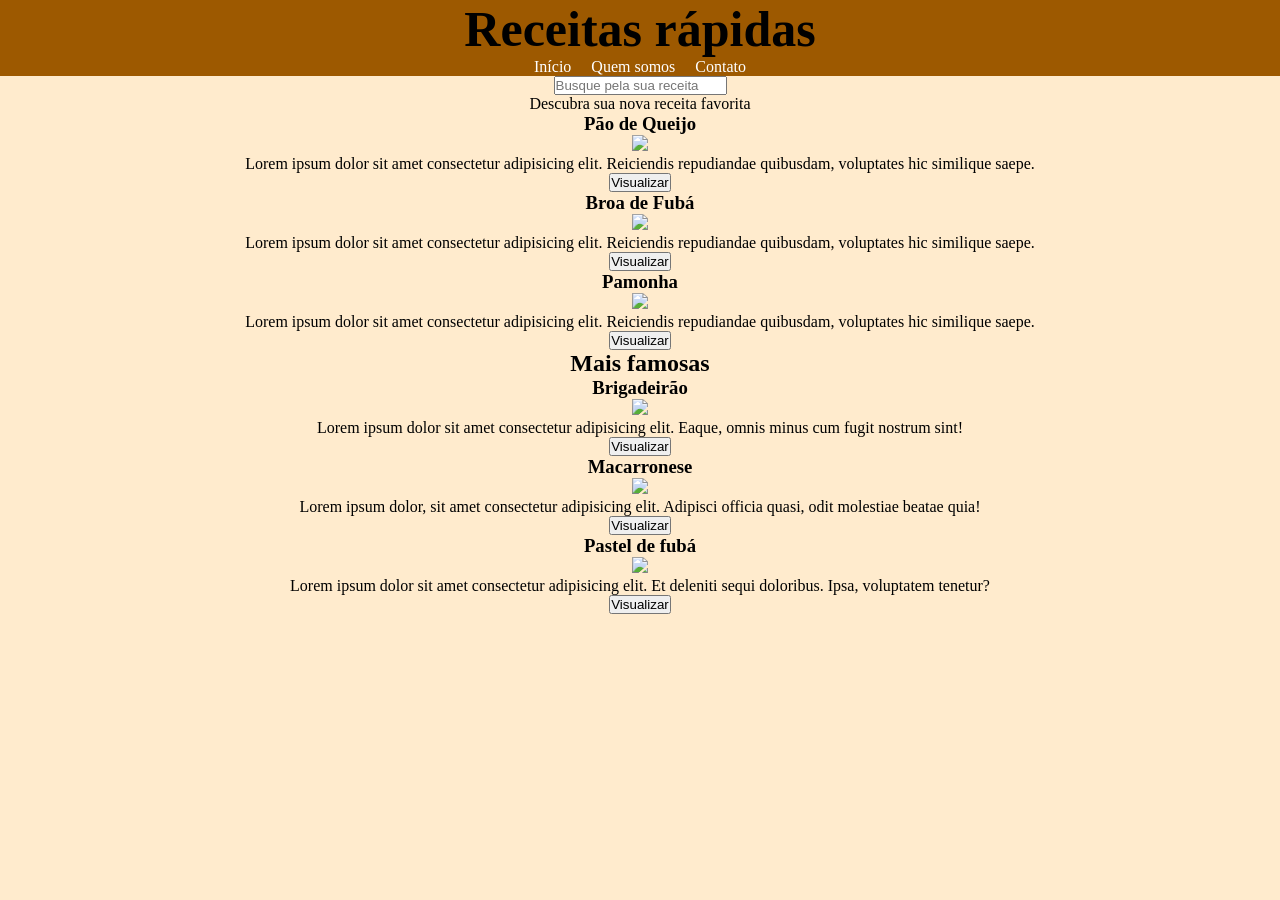
==== index.html @ e18752f6 "feat: inicialização do projeto do site" ====
<!DOCTYPE html>
<html lang="en">
<head>
    <meta charset="UTF-8">
    <meta name="viewport" content="width=device-width, initial-scale=1.0">
    <title>Recitas</title>
    <link rel="stylesheet" href="css/styles.css">
</head>
<body>
    <header>
        <h1>Receitas rápidas</h1>
        <nav>
            <ul class="container">
                <li><a href="">Início</a></li>
                <li><a href="">Quem somos</a></li>
                <li><a href="">Contato</a></li>
            </ul>
        </nav>
    </header>

    <input type="text" placeholder="Busque pela sua receita">

    <section class="mensagem">
        <div class="mensagem_bonita">Descubra sua nova receita favorita</div>
    </section>

    <section class="receitas">

        <div id="pao_de_queijo">
            <h3>Pão de Queijo</h3>
            <img src="https://amopaocaseiro.com.br/wp-content/uploads/2022/08/yt-069_pao-de-queijo_receita-840x560.jpg" width="250px">
            <p>Lorem ipsum dolor sit amet consectetur adipisicing elit. Reiciendis repudiandae quibusdam, voluptates hic similique saepe.</p>
            <div class="botao">
                <button id="botao_pao_de_queijo">Visualizar</button>
            </div>
        </div>

        <div id="broa_fuba">
            <h3>Broa de Fubá</h3>
            <img src="https://s2-receitas.glbimg.com/bExDQOujF60UhCLazfdsZPjR3VM=/0x0:1400x788/984x0/smart/filters:strip_icc()/i.s3.glbimg.com/v1/AUTH_1f540e0b94d8437dbbc39d567a1dee68/internal_photos/bs/2022/L/5/UsybpDSE29g4AFMGDZgw/broa-de-fuba-de-liquidificador-3-.jpg" width="250px">
            <p>Lorem ipsum dolor sit amet consectetur adipisicing elit. Reiciendis repudiandae quibusdam, voluptates hic similique saepe.</p>
            <div class="botao">
                <button id="botao_broa_fuba">Visualizar</button>
            </div>
        </div>
        <div id="pamonha">
            <h3>Pamonha</h3>
            <img src="https://lh7-us.googleusercontent.com/docsz/AD_4nXfeqlZA98CCDUIXiFdCMVXnkDefooN8IXIMlQglFUVJ9YD7Ez4-VrftP8QvGk1BcRuXAQNa_7Ql1G_ar7DJUKmEJ0Hapr_nHiuNu2bpE8kSt1rONJ4lWD-BtpIH9a4oX5UUzWytOy6MXAUaVUcduuPjLNc?key=DJtoaMpgU4OtshXWuo0ALA" width="250px">
            <p>Lorem ipsum dolor sit amet consectetur adipisicing elit. Reiciendis repudiandae quibusdam, voluptates hic similique saepe.</p>
            <div class="botao">
                <button id="botao_pamonha">Visualizar</button>
            </div>
        </div>
    </section>

    <section class="3_mais_famosas">
        <h2>Mais famosas</h2>
        <div id="brigadeirao">
            <h3>Brigadeirão</h3>
            <img src="https://thecookieshop.wordpress.com/wp-content/uploads/2015/09/brigadeirc3a3o-da-palmirinha-e1583860349585.jpg    " width="350px">
            <p>Lorem ipsum dolor sit amet consectetur adipisicing elit. Eaque, omnis minus cum fugit nostrum sint!</p>
            <div class="botao">
                <button id="botao_brigadeirao">Visualizar</button>
            </div>
        </div>

        <div id="macarronese">
            <h3>Macarronese</h3>
            <img src="https://porkworld.com.br/wp-content/uploads/2021/05/macarronese-receita.png" width="350px">
            <p>Lorem ipsum dolor, sit amet consectetur adipisicing elit. Adipisci officia quasi, odit molestiae beatae quia!</p>
            <div class="botao">
                <button id="botao_macarronese">Visualizar</button>
            </div>
        </div>

        <div id="pastel_fuba">
            <h3>Pastel de fubá</h3>
            <img src="https://claudia.abril.com.br/wp-content/uploads/2020/02/receita-pastel-de-fuba-com-carne-moida.jpg?quality=70&strip=info?crop=1&resize=1212,909" width="350px">
            <p>Lorem ipsum dolor sit amet consectetur adipisicing elit. Et deleniti sequi doloribus. Ipsa, voluptatem tenetur?</p>
            <div class="botao">
                <button id="botao_pastel_fuba">Visualizar</button>
            </div>
        </div>
    </section>

</body>
</html>
---- css/styles.css ----
* {
    margin: 0;
    padding:0;
    box-sizing: border-box;
}

body {
    text-align: center;
    background-color: blanchedalmond;
}

header {
    background-color: rgb(157, 89, 0);
}

h1 {
    font-size: 50px;
}

.container {
    display: flex;
    gap: 20px;
    justify-content: center;
}

a {
    color: white;
    text-decoration: none;
}

ul {
    list-style: none;
}
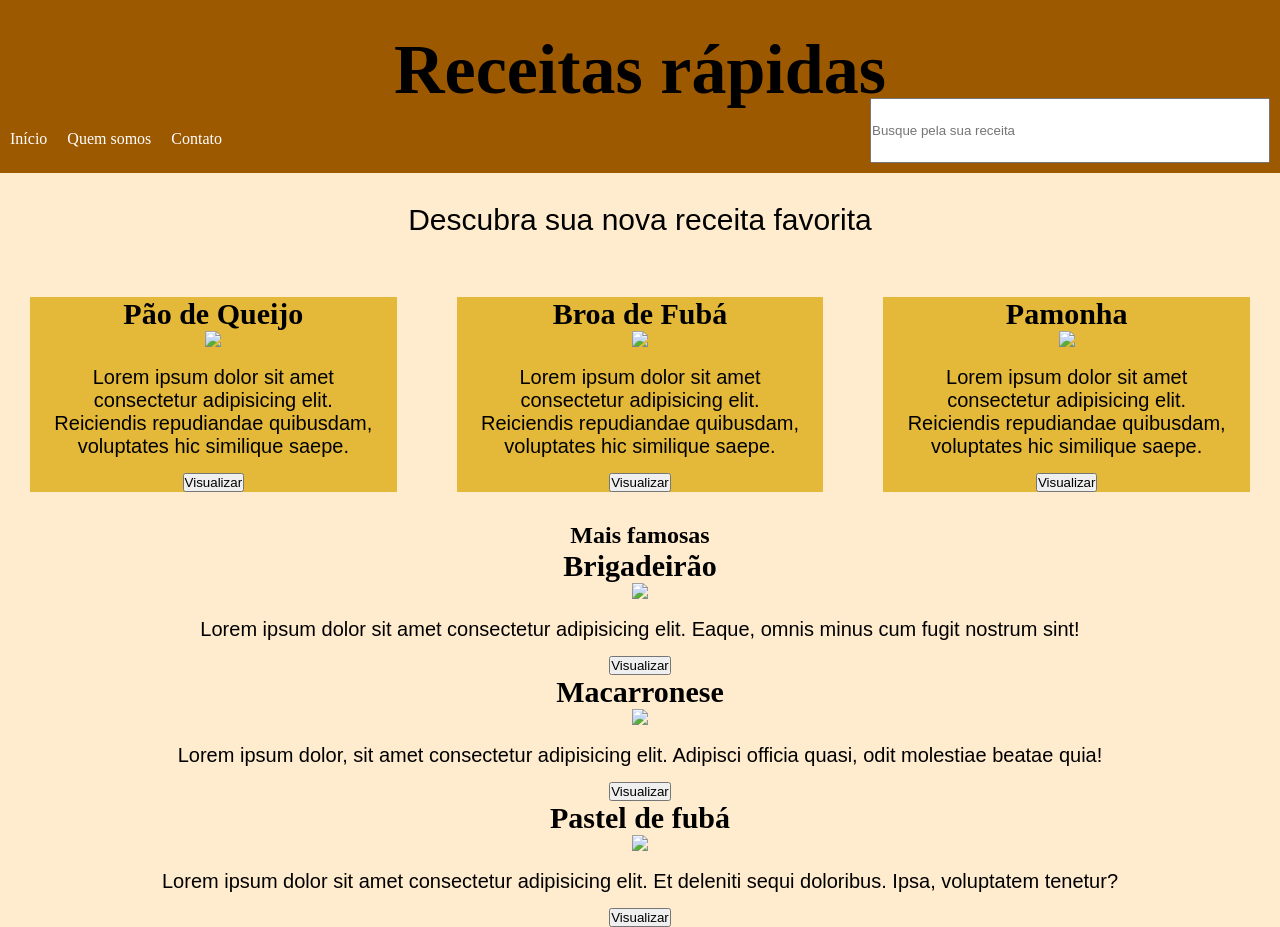
==== commit 2cca8094: "feat: Utilizando display flex e grid nos elementos do header e do section da class receitas" ====
--- a/index.html
+++ b/index.html
@@ -16,9 +16,10 @@
                 <li><a href="">Contato</a></li>
             </ul>
         </nav>
+    <div id="pesquisa">
+        <input type="text" placeholder="Busque pela sua receita">
+    </div>
     </header>
-
-    <input type="text" placeholder="Busque pela sua receita">
 
     <section class="mensagem">
         <div class="mensagem_bonita">Descubra sua nova receita favorita</div>
@@ -43,6 +44,7 @@
                 <button id="botao_broa_fuba">Visualizar</button>
             </div>
         </div>
+        
         <div id="pamonha">
             <h3>Pamonha</h3>
             <img src="https://lh7-us.googleusercontent.com/docsz/AD_4nXfeqlZA98CCDUIXiFdCMVXnkDefooN8IXIMlQglFUVJ9YD7Ez4-VrftP8QvGk1BcRuXAQNa_7Ql1G_ar7DJUKmEJ0Hapr_nHiuNu2bpE8kSt1rONJ4lWD-BtpIH9a4oX5UUzWytOy6MXAUaVUcduuPjLNc?key=DJtoaMpgU4OtshXWuo0ALA" width="250px">
--- a/css/styles.css
+++ b/css/styles.css
@@ -13,14 +13,42 @@
     background-color: rgb(157, 89, 0);
 }
 
+#pesquisa {
+    display: flex;
+    justify-content: end;
+    margin-right: 10px;
+    margin-bottom: 10px;
+}
+
+input {
+    width: 400px;
+    height: 65px;
+    margin-bottom: 10px;
+}
+
 h1 {
-    font-size: 50px;
+    font-size: 70px;
+    position: relative;
+    top: 30px;
 }
 
 .container {
     display: flex;
     gap: 20px;
-    justify-content: center;
+    justify-content: start;
+    margin-left: 10px;
+    position: relative;
+    top: 50px;
+}
+
+.mensagem_bonita {
+    font-family: Arial;
+    font-size: 30px;
+}
+
+.mensagem {
+    margin-top: 30px;
+    margin-bottom: 30px;
 }
 
 a {
@@ -30,4 +58,25 @@
 
 ul {
     list-style: none;
-}+}
+
+.receitas {
+    display: grid;
+    grid-template-columns: 1fr 1fr 1fr;
+}
+
+#pao_de_queijo, #broa_fuba, #pamonha {
+    background-color: rgb(228, 185, 58);
+    margin: 30px;
+}
+
+p {
+    margin: 15px;
+    font-size: 20px;
+    font-family: Arial;
+}
+
+h3 {
+    font-size: 30px;
+}
+
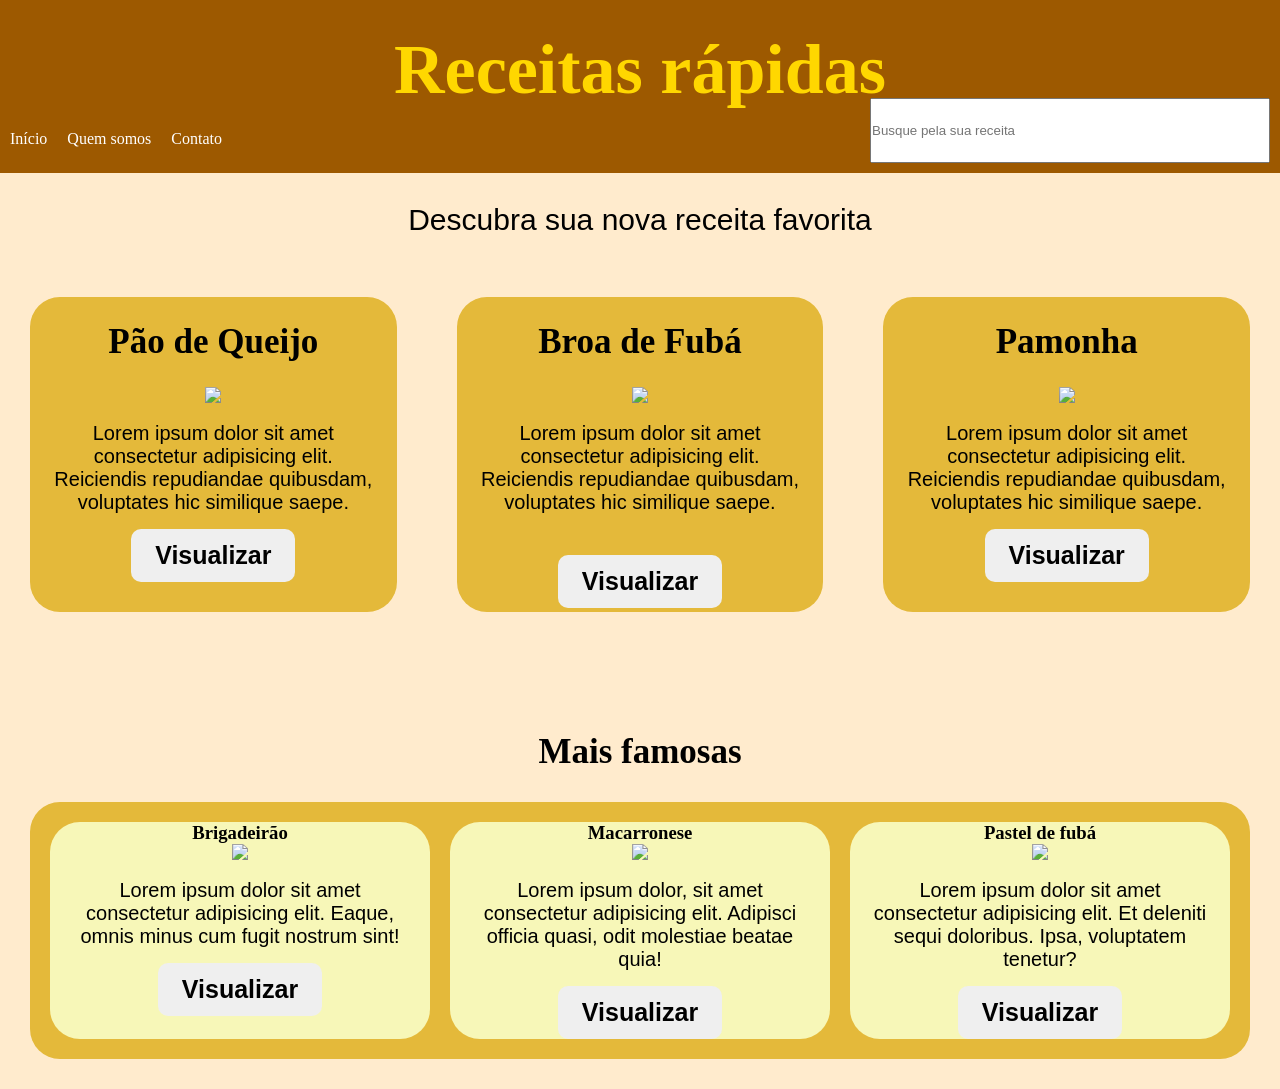
==== commit ad08db89: "feat: finalização do css na class receitas e inicio da posição dos elemento na clas mais famosos" ====
--- a/index.html
+++ b/index.html
@@ -55,11 +55,12 @@
         </div>
     </section>
 
-    <section class="3_mais_famosas">
-        <h2>Mais famosas</h2>
+    <h2>Mais famosas</h2>
+
+    <section class="mais_famosas">
         <div id="brigadeirao">
             <h3>Brigadeirão</h3>
-            <img src="https://thecookieshop.wordpress.com/wp-content/uploads/2015/09/brigadeirc3a3o-da-palmirinha-e1583860349585.jpg    " width="350px">
+            <img src="https://thecookieshop.wordpress.com/wp-content/uploads/2015/09/brigadeirc3a3o-da-palmirinha-e1583860349585.jpg    " width="250px">
             <p>Lorem ipsum dolor sit amet consectetur adipisicing elit. Eaque, omnis minus cum fugit nostrum sint!</p>
             <div class="botao">
                 <button id="botao_brigadeirao">Visualizar</button>
@@ -68,7 +69,7 @@
 
         <div id="macarronese">
             <h3>Macarronese</h3>
-            <img src="https://porkworld.com.br/wp-content/uploads/2021/05/macarronese-receita.png" width="350px">
+            <img src="https://porkworld.com.br/wp-content/uploads/2021/05/macarronese-receita.png" width="250px">
             <p>Lorem ipsum dolor, sit amet consectetur adipisicing elit. Adipisci officia quasi, odit molestiae beatae quia!</p>
             <div class="botao">
                 <button id="botao_macarronese">Visualizar</button>
@@ -77,7 +78,7 @@
 
         <div id="pastel_fuba">
             <h3>Pastel de fubá</h3>
-            <img src="https://claudia.abril.com.br/wp-content/uploads/2020/02/receita-pastel-de-fuba-com-carne-moida.jpg?quality=70&strip=info?crop=1&resize=1212,909" width="350px">
+            <img src="https://claudia.abril.com.br/wp-content/uploads/2020/02/receita-pastel-de-fuba-com-carne-moida.jpg?quality=70&strip=info?crop=1&resize=1212,909" width="250px">
             <p>Lorem ipsum dolor sit amet consectetur adipisicing elit. Et deleniti sequi doloribus. Ipsa, voluptatem tenetur?</p>
             <div class="botao">
                 <button id="botao_pastel_fuba">Visualizar</button>
--- a/css/styles.css
+++ b/css/styles.css
@@ -30,6 +30,7 @@
     font-size: 70px;
     position: relative;
     top: 30px;
+    color: gold;
 }
 
 .container {
@@ -68,6 +69,8 @@
 #pao_de_queijo, #broa_fuba, #pamonha {
     background-color: rgb(228, 185, 58);
     margin: 30px;
+    padding-bottom: 30px;
+    border-radius: 30px;
 }
 
 p {
@@ -76,7 +79,82 @@
     font-family: Arial;
 }
 
-h3 {
-    font-size: 30px;
+
+
+#botao_pao_de_queijo, #botao_pamonha, #botao_broa_fuba {
+    padding: 12px 24px;
+
+    border: none;
+    border-radius: 10px;
+
+    font-size: 25px;
+    font-weight: bold;
+
+    cursor: pointer;
+
+    transition: 0.3s;
 }
 
+#botao_pao_de_queijo:hover, #botao_pamonha:hover, #botao_broa_fuba:hover {
+    background-color: #3730a3;
+
+    transform: scale(1.05);
+}
+
+#botao_broa_fuba {
+    position: relative;
+    top: 26px;
+    
+}
+
+.receitas h3 {
+    margin: 25px;
+    font-size: 35px;
+    
+}
+
+.mais_famosas {
+    background-color: rgb(228, 185, 58);
+    display: grid;
+    grid-template-columns: repeat(3, 1fr);
+    gap: 20px;
+    padding: 20px;
+    margin: 30px;
+    border-radius: 30px;
+}
+
+h2 {
+    font-size: 35px;
+    margin-top: 90px;
+}
+
+#brigadeirao, #macarronese, #pastel_fuba {
+    background-color: rgb(247, 247, 184);
+    border-radius: 30px;
+}
+
+#botao_brigadeirao, #botao_macarronese, #botao_pastel_fuba {
+    padding: 12px 24px;
+
+    border: none;
+    border-radius: 10px;
+
+    font-size: 25px;
+    font-weight: bold;
+
+    cursor: pointer;
+
+    transition: 0.3s;
+    
+}
+
+#botao_brigadeirao:hover, #botao_macarronese:hover, #botao_pastel_fuba:hover {
+    background-color: #3730a3;
+
+    transform: scale(1.05);
+}
+
+
+
+
+
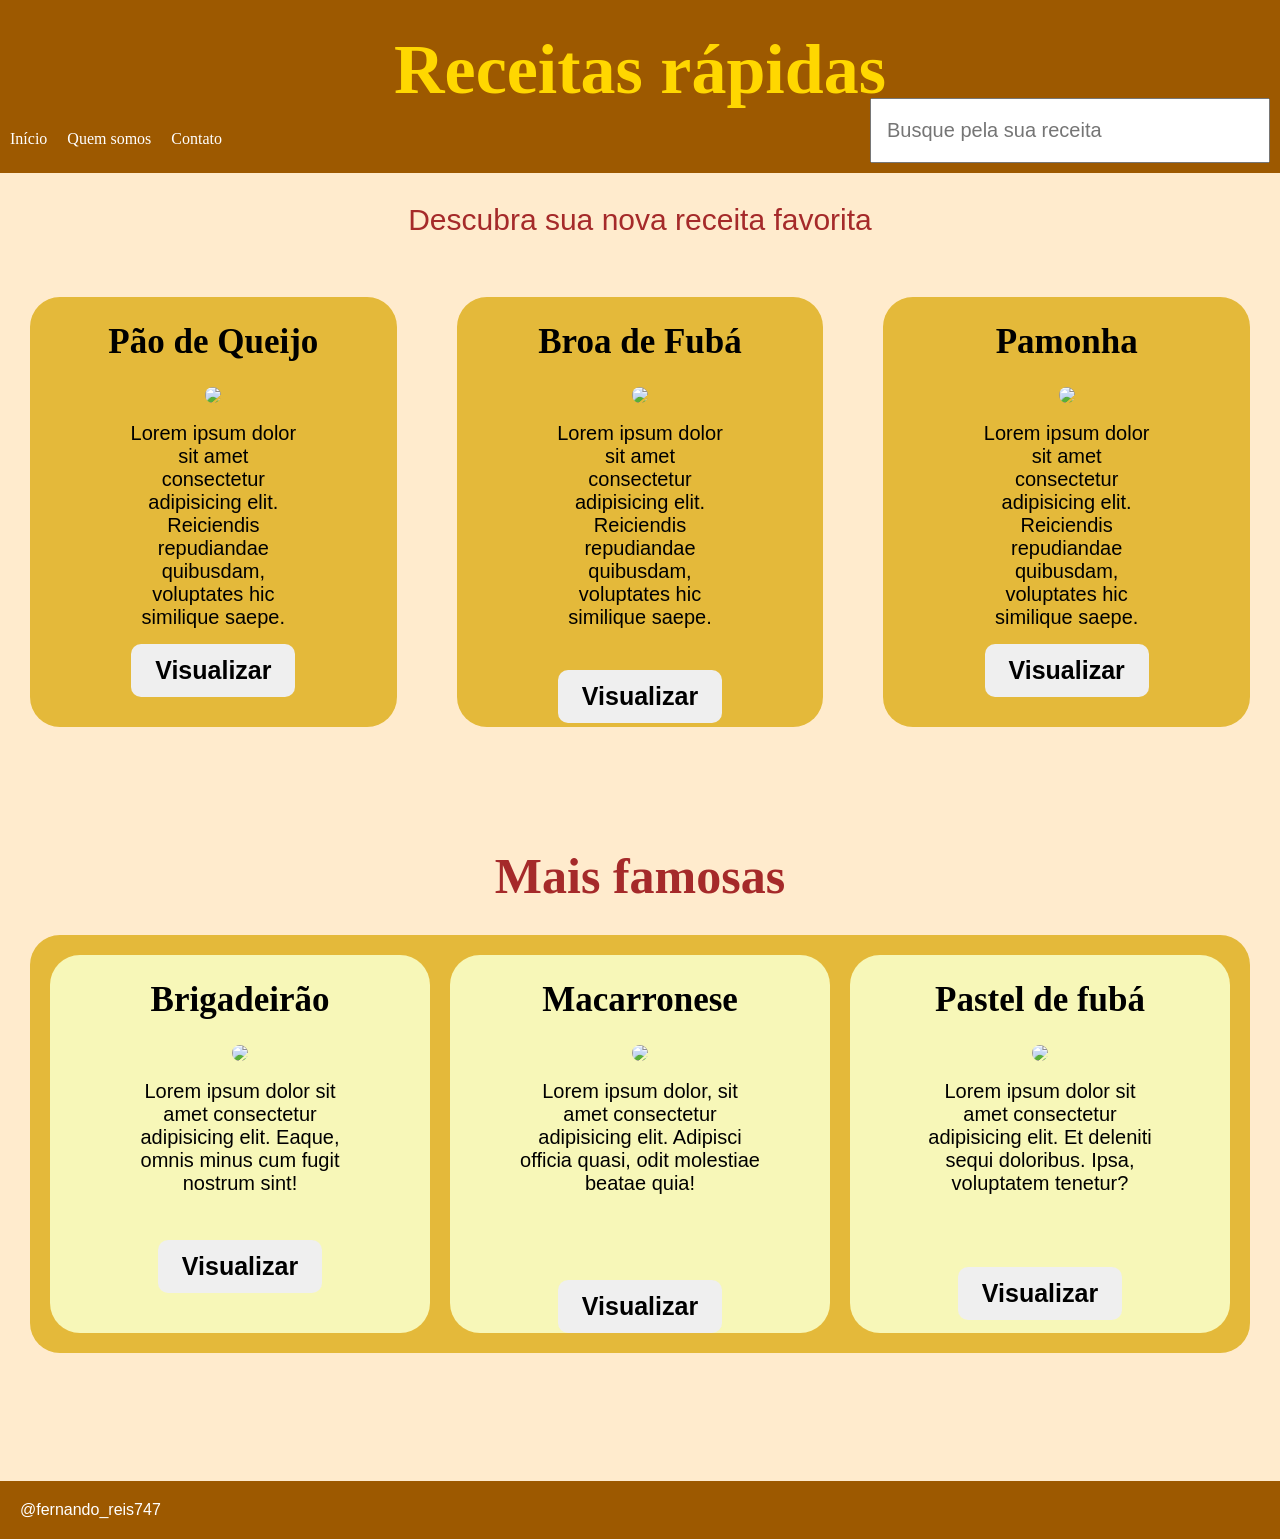
==== commit 4c391ca5: "Adição do elemento footer na página inicial e criação do arquivo detalhes.html para a exibição de ca" ====
--- a/index.html
+++ b/index.html
@@ -86,5 +86,7 @@
         </div>
     </section>
 
+    <footer>@fernando_reis747</footer>
+
 </body>
 </html>
--- a/css/styles.css
+++ b/css/styles.css
@@ -24,6 +24,8 @@
     width: 400px;
     height: 65px;
     margin-bottom: 10px;
+    padding-left: 15px;
+    font-size: 20px;
 }
 
 h1 {
@@ -45,6 +47,7 @@
 .mensagem_bonita {
     font-family: Arial;
     font-size: 30px;
+    color: brown;
 }
 
 .mensagem {
@@ -97,8 +100,10 @@
 
 #botao_pao_de_queijo:hover, #botao_pamonha:hover, #botao_broa_fuba:hover {
     background-color: #3730a3;
-
+    
     transform: scale(1.05);
+
+    color: white;
 }
 
 #botao_broa_fuba {
@@ -124,8 +129,9 @@
 }
 
 h2 {
-    font-size: 35px;
+    font-size: 50px;
     margin-top: 90px;
+    color: brown;
 }
 
 #brigadeirao, #macarronese, #pastel_fuba {
@@ -152,9 +158,53 @@
     background-color: #3730a3;
 
     transform: scale(1.05);
-}
-
-
-
-
-
+
+    color: white;
+}
+
+#botao_brigadeirao {
+    margin-top: 30px;
+    margin-bottom: 22px;
+}
+
+ #botao_pastel_fuba {
+    margin-top: 57px;
+}
+
+#botao_macarronese {
+    margin-top: 70px;
+}
+
+.mais_famosas h3 {
+    font-size: 35px;
+    margin: 25px;
+}
+
+.mais_famosas img {
+    border-radius: 15px;
+}
+
+.receitas img {
+    border-radius: 15px;
+}
+
+.receitas p {
+    margin-left: 100px;
+    margin-right: 100px;
+}
+
+.mais_famosas p {
+    margin-left: 70px;
+    margin-right: 70px;
+}
+
+footer {
+    background-color:  rgb(157, 89, 0);
+    margin-top: 10%; 
+    padding: 20px;
+    display: flex;
+    justify-content: start;
+    color: white;
+    font-family: Arial;
+}
+
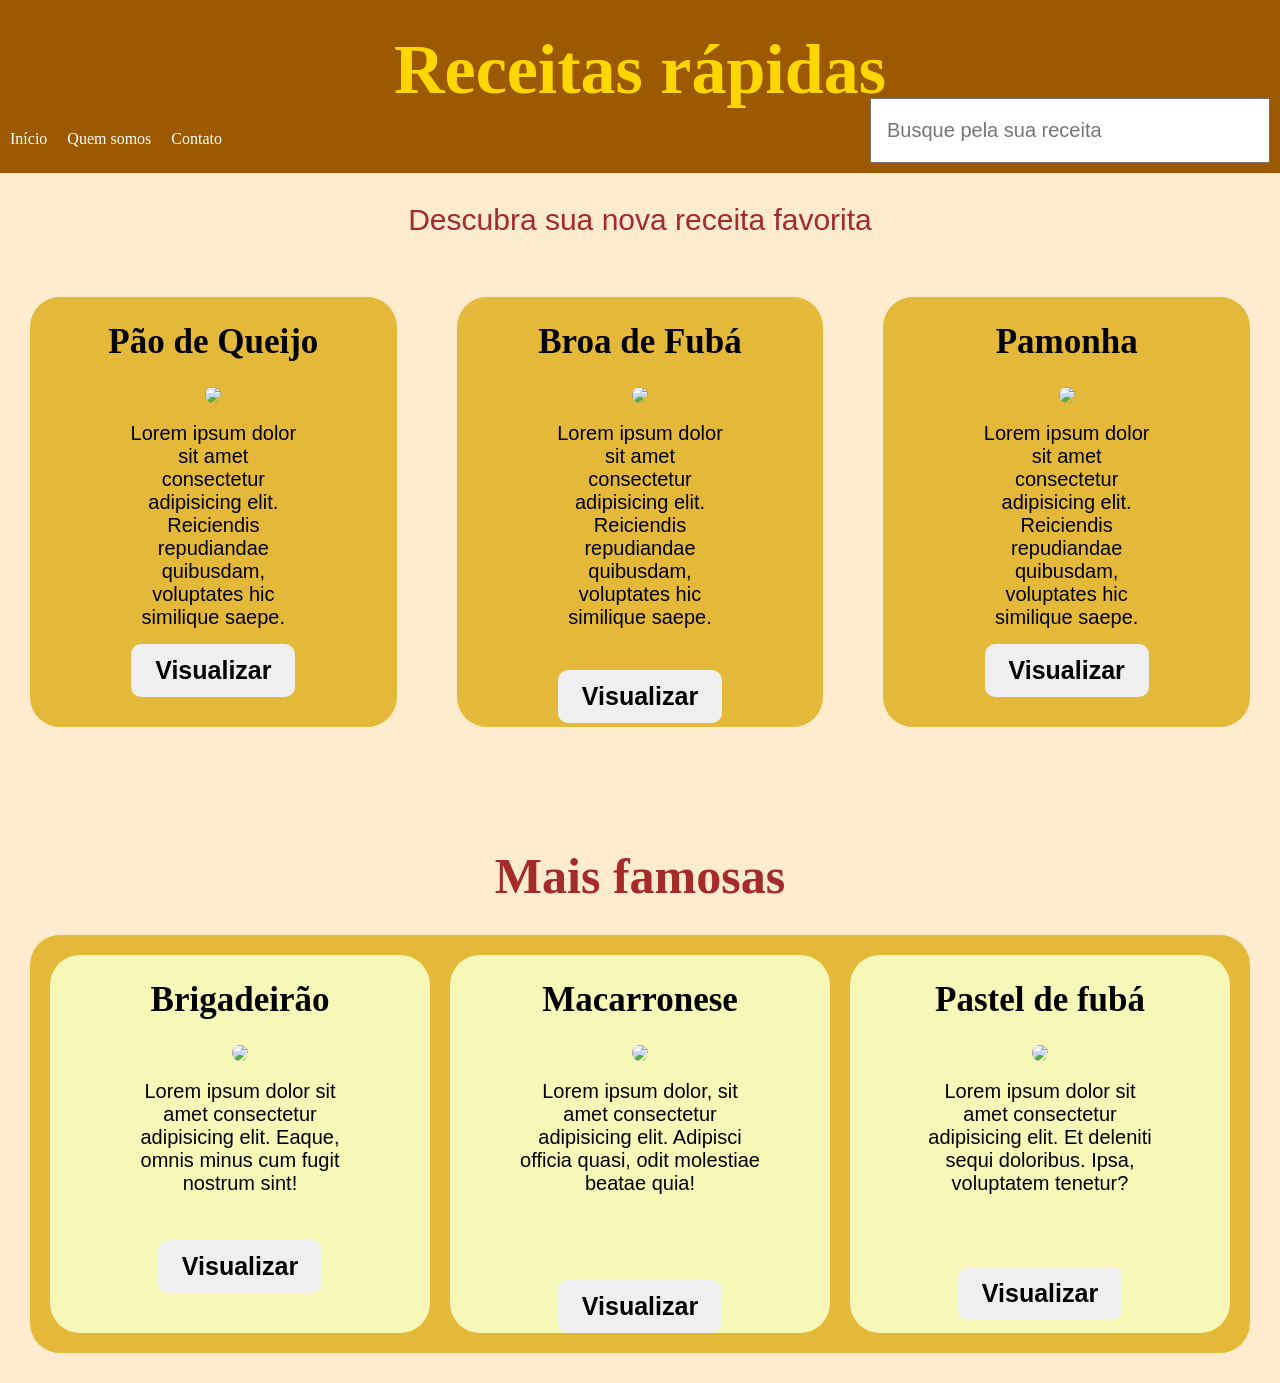
==== commit e8a64957: "Criação da página detalhes.html e do arquivo script.js" ====
--- a/index.html
+++ b/index.html
@@ -86,7 +86,7 @@
         </div>
     </section>
 
-    <footer>@fernando_reis747</footer>
 
+    <script src="js/script.js"></script>
 </body>
 </html>
--- a/css/styles.css
+++ b/css/styles.css
@@ -208,3 +208,6 @@
     font-family: Arial;
 }
 
+@media screen and (max-width: 768px){
+    
+}
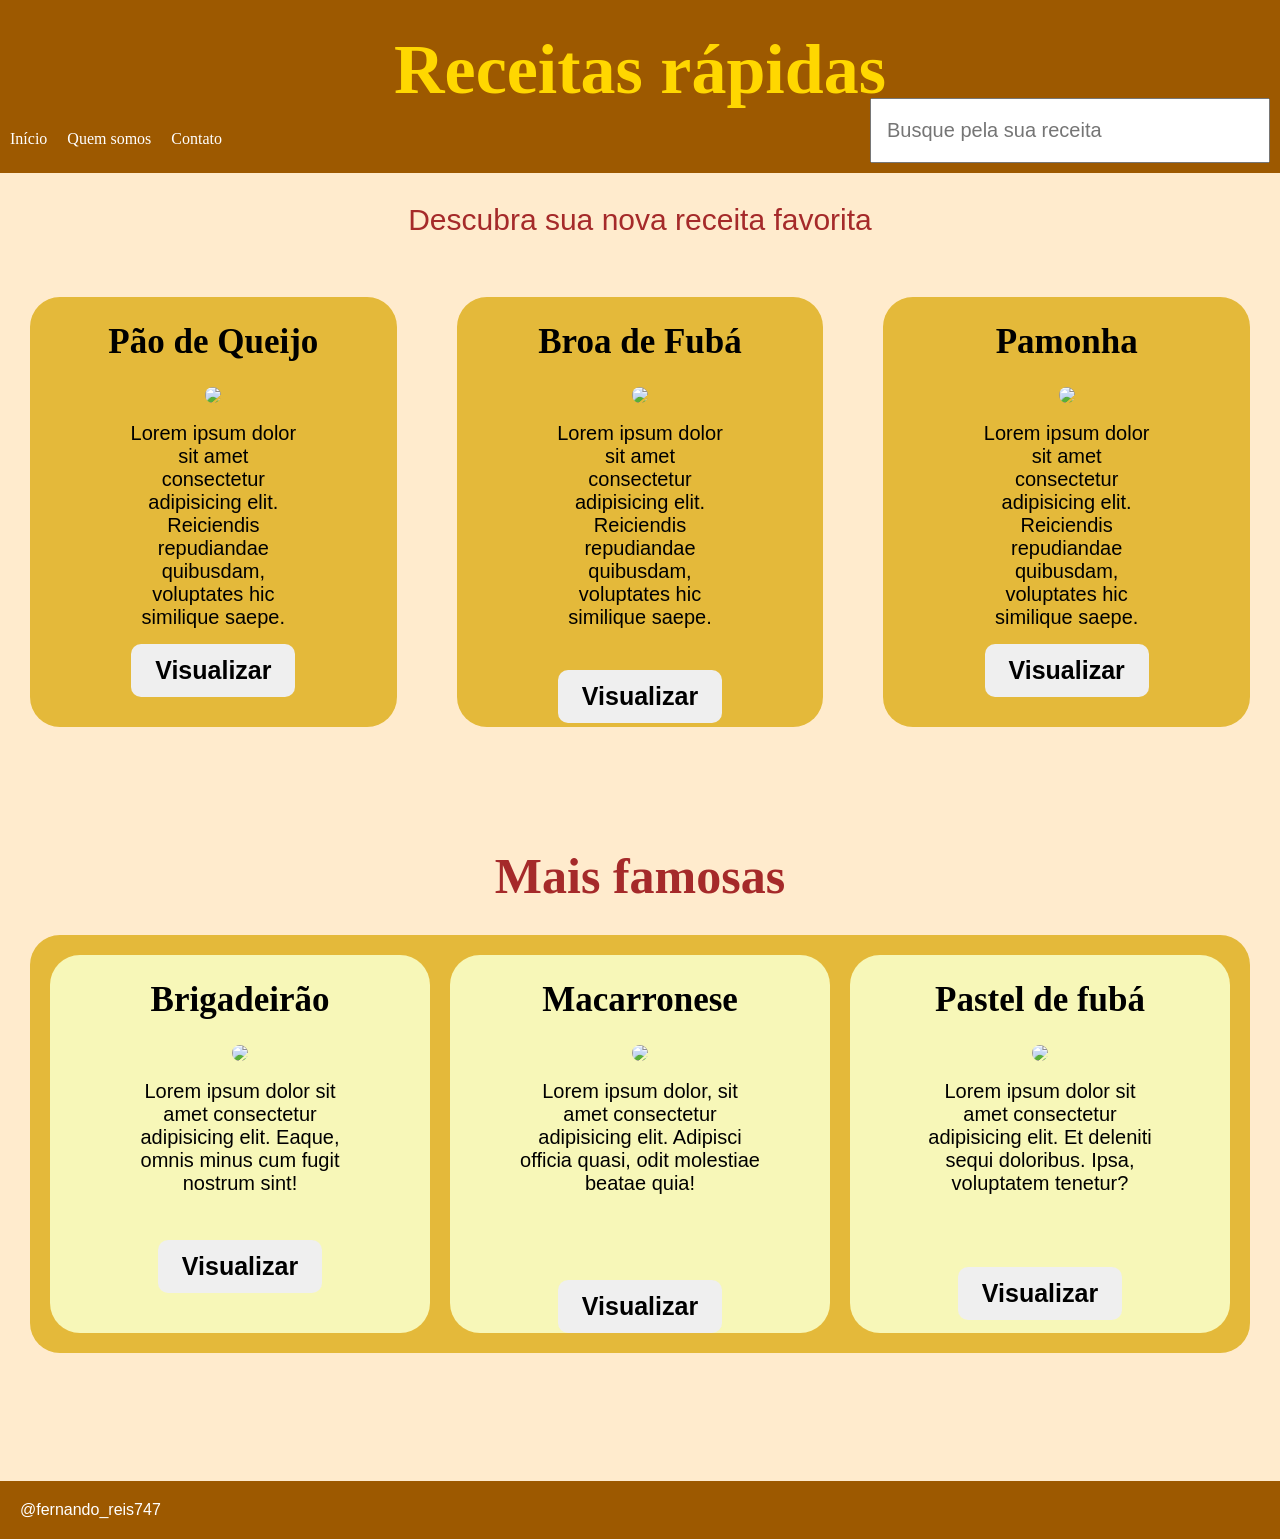
==== commit 1940a67e: "Correção de erros" ====
--- a/index.html
+++ b/index.html
@@ -86,7 +86,8 @@
         </div>
     </section>
 
+    <footer>@fernando_reis747</footer>
 
-    <script src="js/script.js"></script>
+     <script src="js/script.js"></script>
 </body>
 </html>
